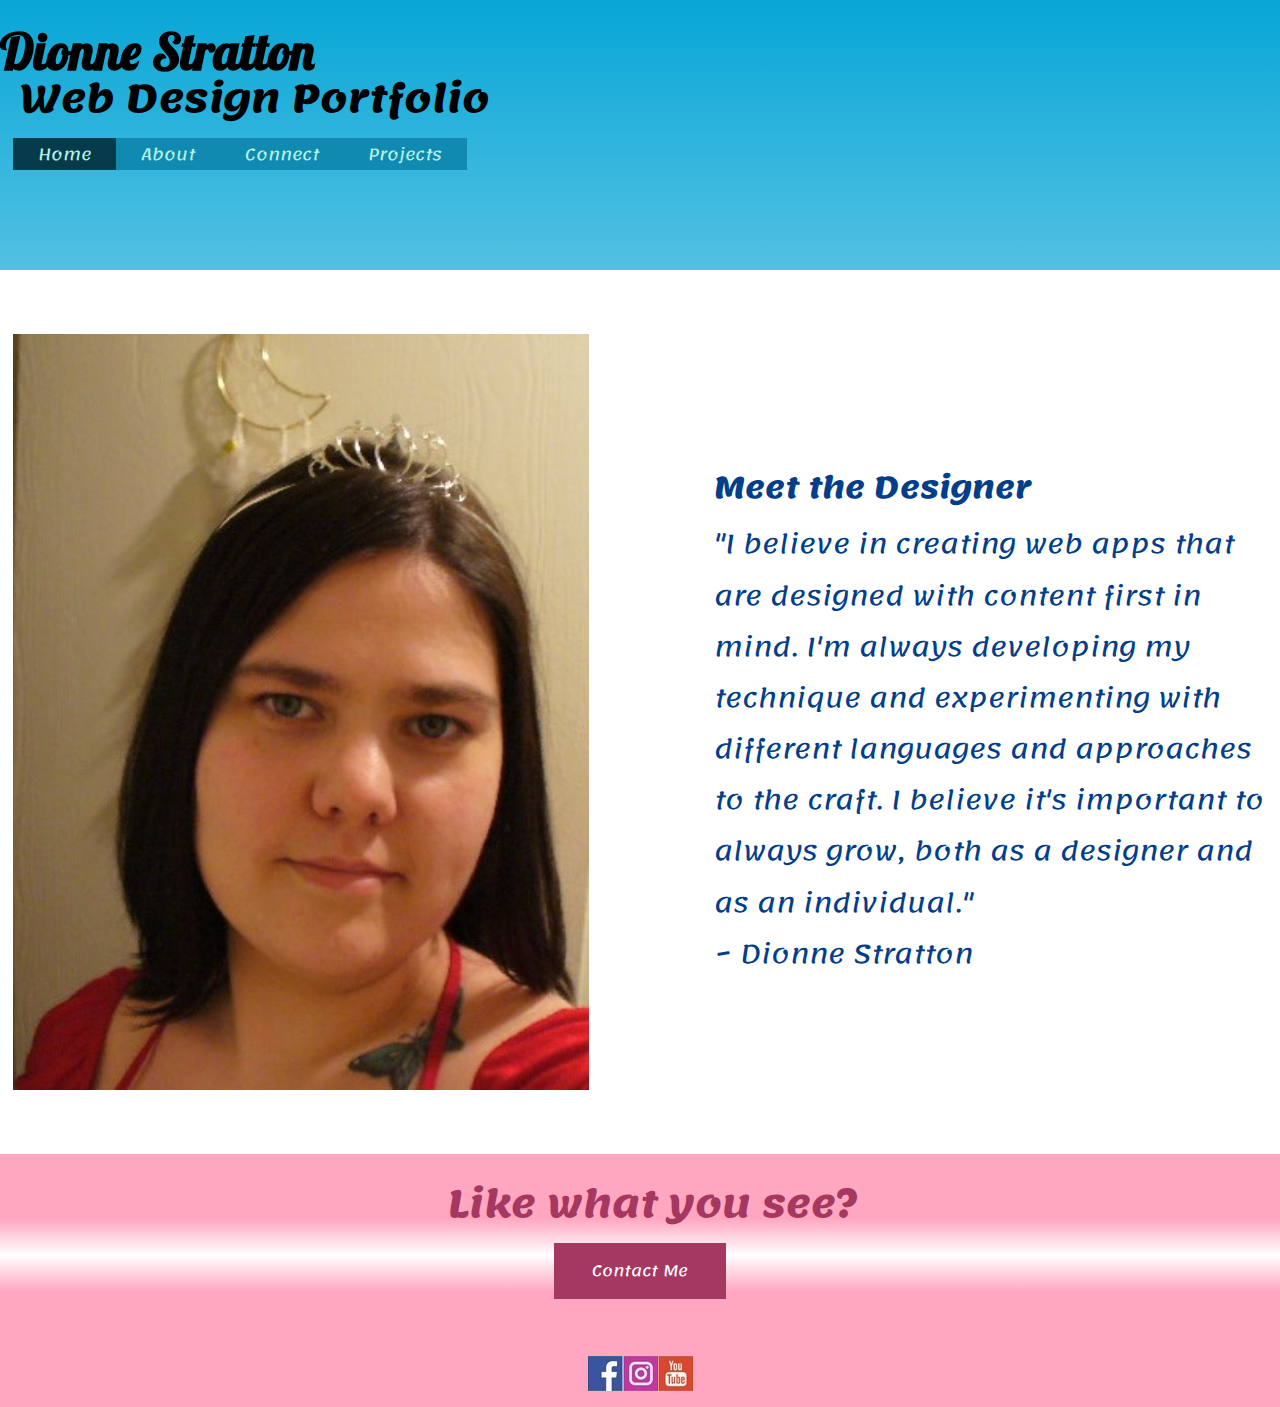
==== about.html @ 129c9dab "m" ====
<!DOCTYPE html>
<html lang="en">

<head>
  <meta charset="UTF-8">
  <meta name="viewport" content="width=device-width, initial-scale=1.0">
  <title>Dionne Stratton Web Design</title>
  <link href="https://fonts.googleapis.com/css2?family=Lemonada&family=Lobster&display=swap" rel="stylesheet">
  <link href="https://fonts.googleapis.com/css2?family=Lobster+Two&display=swap" rel="stylesheet">
  <link href="https://fonts.googleapis.com/css2?family=Satisfy&display=swap" rel="stylesheet">
  <link rel="stylesheet" href="./style/index.css">
</head>

<body>
  <header>
    <div class="container">
      <!-- <img class="logo" src="./images/butterfly tqz.png" alt="logo"> -->
      <div class="text-box">
        <h1>Dionne Stratton</h1>
        <h2>Web Design Portfolio</h2>
      </div>
    </div>
    <nav id="hnavbuttons">
      <a class="button1" href="index.html">Home</a>
      <a class="button2" href="about.html">About</a>
      <a class="button3" href="contact.html">Connect</a>
      <a class="button4" href="projects.html">Projects</a>
    </nav>
    </div>
  </header>
  <div class="mainbody">
    <section class="section1">
      <img src="./images/profileimage2.jpg" alt="me">
      <div class="aboutbox">
        <div class="textbox">
          <h3>Meet the Designer</h3>
        <p>
          "I believe in creating web apps that are designed with content first in mind. 
          I'm always developing my technique and experimenting with different languages and
          approaches to the craft. I believe it's important to always grow,
          both as a designer and as an individual." <br>~ Dionne Stratton
        </p>
        </div>
      </div>
    </section>
  </div>
  <footer>
    <div class="ender">
      <h2>Like what you see?</h2>
      <a class="contactbutton" href="contact.html">Contact Me</a>
    </div>
    <div class=icons>
      <a href="https://www.facebook.com/dionne.stratton">
        <img src="./images/facebook icon.jpg" alt="facebook"></a>
      <a href="https://www.instagram.com/living_word_designs_art_studio/">
        <img src="./images/insta icon.jpg" alt="instagram"></a>
      <a href="https://www.youtube.com/channel/UCOkeCTEFbJ7zRyGgF_eZd5Q?view_as=subscriber">
        <img src="./images/youtube icon.jpg" alt="youtube"></a>
    </div>
  </footer>
</body>

</html>
---- style/index.css ----
* {
  padding: 0;
  margin: 0;
  box-sizing: border-box;
}

html {
  font-size: 62.5%;
}

body {
  line-height: 2;
  font-size: 2.5rem;
  font-family: "Lemonada", cursive;
}

.visually-hidden {
  clip: rect(0 0 0 0);
  clip-path: inset(50%);
  height: 1px;
  overflow: hidden;
  position: absolute;
  white-space: nowrap;
  width: 1px;
}

header {
  height: 30vh;
  background-image: linear-gradient(#08a6d6, white);
  background-repeat: no-repeat;
  background-size: cover;
  background-position: center top;
  background-attachment: fixed;
  margin-bottom: 5%;
}

.container {
  display: flex;
}

.logo {
  width: 120px;
  height: 110px;
}

h1 {
  font-family: "Lobster", cursive;
}

h2 {
  /* font-family: "Satisfy", cursive; */
  margin-top: -4%;
  margin-left: 2%;
}

.text-box {
  width: 80%;
  font-size: 2vw;
}

nav {
  display: flex;
  margin-left: 1%;
  margin-right: 60%;
}

.button1 {
  color: #b8f2e6;
  text-decoration: none;
  background-color: #073b4c;
  padding: 0 5%;
  font-size: 1.6rem;
  height: 2%;
}

nav a {
  color: #b8f2e6;
  text-decoration: none;
  background-color: #118ab2;
  padding: 0 5%;
  font-size: 1.6rem;
  height: 2%;
}

nav a:hover {
  background-color: #b8f2e6;
  color: #ffcd69;
  animation-name: navhover;
  animation-duration: 6s;
  animation-iteration-count: 10;
}

@keyframes navhover {
  0% {
    background-color: #b8f2e6;
  }
  25% {
    background-color: #b8f2e6;
  }
  50% {
    background-color: #06d6a0;
  }
  75% {
    background-color: #b8f2e6;
  }
  100% {
    background-color: white;
  }
}

.section1 {
  display: flex;
  flex-shrink: 3;
  margin: 1%;
  justify-content: center;
}

.section1 img {
  width: 49%;
  object-fit: contain;
}

.aboutbox {
  width: 52%;
  display: inline-block;
  margin-top: 10%;
  margin-left: 5%;
  margin-bottom: 5%;
  padding-left: 5%;
  color: #023e8a;
  font-size: 2vw;
}

.projectsbutton {
  background-image: linear-gradient(to bottom right, #023e8a, #b8f2e6, #023e8a);
  color: #023e8a;
  padding: 1% 3%;
  margin: 3% auto;
  font-size: 1.6rem;
  text-decoration: none;
}

.projectsbutton:hover {
  background-image: linear-gradient(to bottom right, #023e8a, #b8f2e6, #023e8a);
  color: white;
}

.gallery {
  display: flex;
  flex-wrap: wrap;
  justify-content: center;
  justify-content: space-evenly;
  align-content: center;
  align-content: space-around;
  align-content: space-between;
}

#pic {
  margin-top: 5%;
  border-radius: 30%;
}

.pic {
  display: flex;
  flex-direction: column;
  text-align: center;
  font-size: 1.4rem;
  margin: 1% 0;
}

.pic img {
  height: 20vw;
}

footer {
  background-color: #ffa6c1;
  padding-top: 5%;
  margin-top: 5%;
}

.ender {
  background-image: linear-gradient(#ffa6c1, white, #ffa6c1);
  display: inline-block;
  width: 100%;
  margin-bottom: 5%;
  text-align: center;
  color: #a53860;
}

.contactbutton {
  background-color: #a53860;
  color: white;
  padding: 1% 3%;
  height: 2%;
  font-size: 1.5rem;
  text-decoration: none;
}

.contactbutton:hover {
  background-color: white;
  color: #fca311;
  animation-name: navhover;
  animation-duration: 6s;
  animation-iteration-count: 10;
}

.icons {
  display: flex;
  justify-content: center;
}

@media (max-width: 800px) {
  .logo {
    width: 20vw;
  }
  .text-box {
    width: 80%;
    font-size: 3vw;
  }
  .pic img {
    width: 30vw;
    height: 30vw;
  }

  .aboutbox {
    font-size: 2vw;
  }

  .artist {
    font-size: 3vw;
    padding: 5%;
  }
}

@media (max-width: 500px) {
  .logo {
    width: 30vw;
  }
  .text-box {
    width: 80%;
    font-size: 3.5vw;
  }
  header {
    height: 45vh;
  }
  nav {
    display: flex;
    flex-direction: column;
    align-items: center;
    margin: 0;
  }

  nav a {
    width: 30%;
    text-align: center;
  }
  .pic img {
    width: 40vw;
    height: 40vw;
  }
  .section1 {
    display: flex;
    flex-wrap: wrap;
    justify-content: center;
    width: 100vw;
  }
  .section1 img {
    width: 80%;
  }
  .aboutbox {
    width: 80%;
    font-size: 4vw;
    text-align: center;
  }

  .artist {
    width: 80%;
    font-size: 4vw;
    text-align: center;
    margin-left: 5%;
  }
}
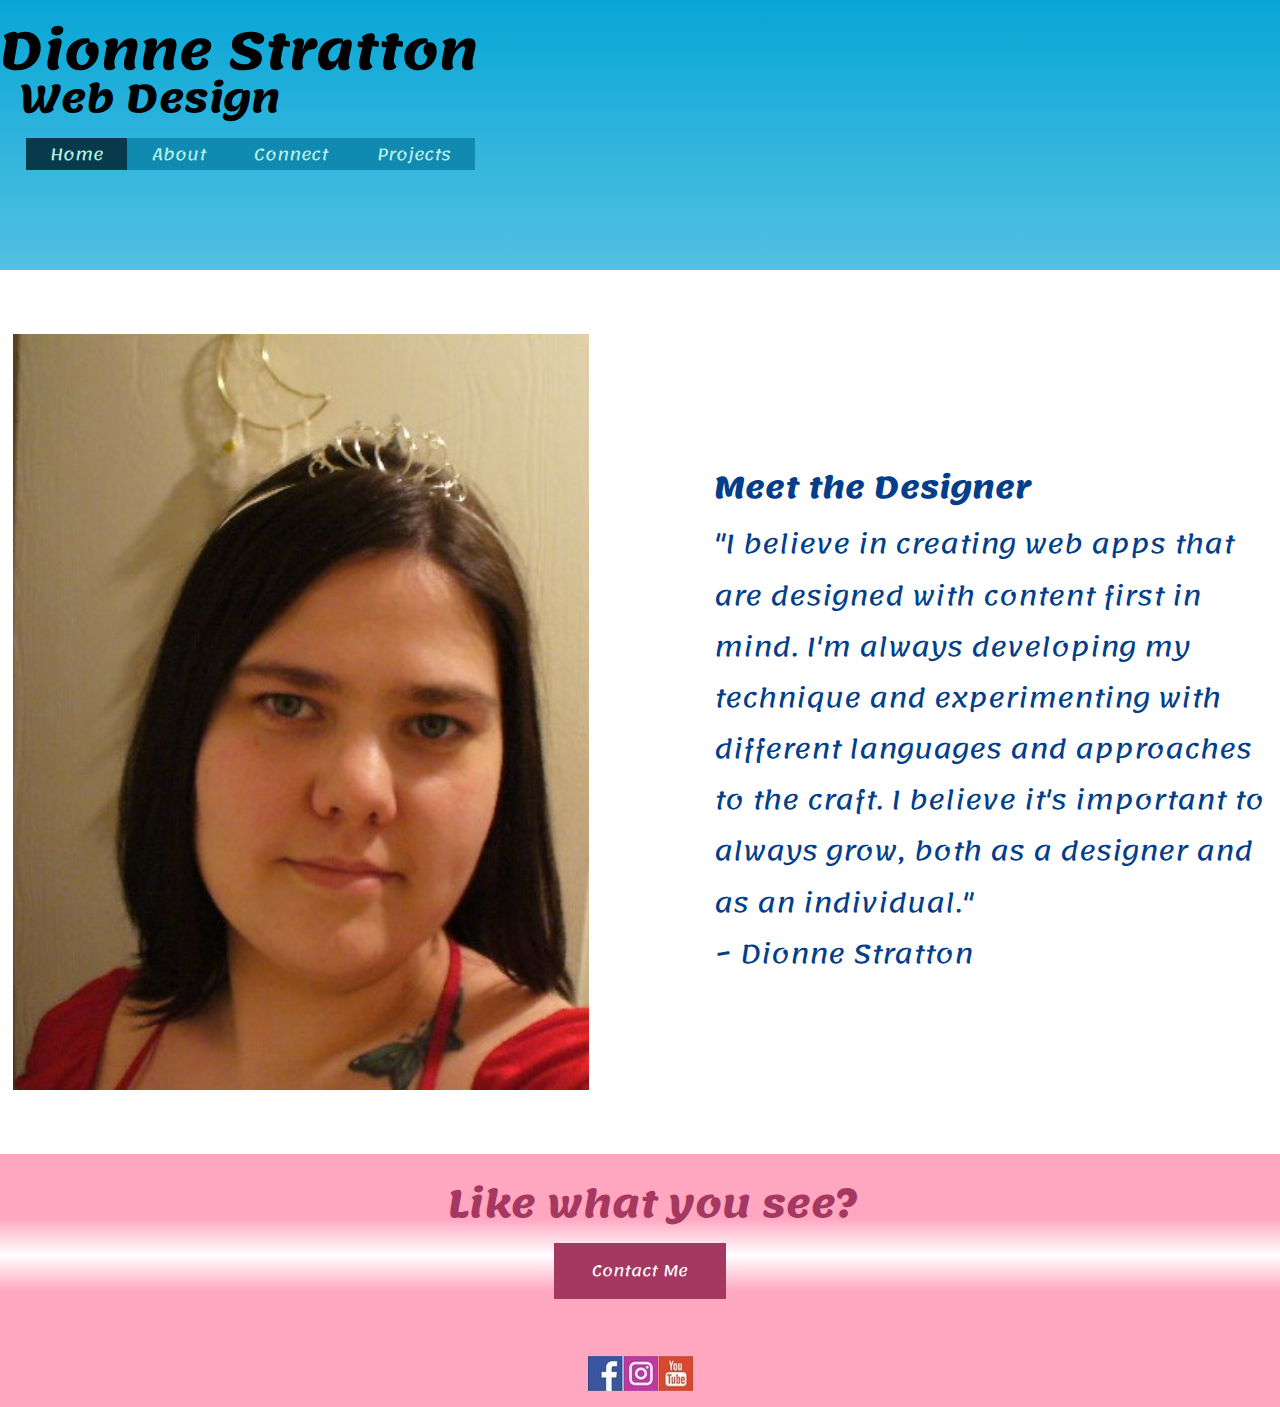
==== commit 04e602c8: "m" ====
--- a/about.html
+++ b/about.html
@@ -17,7 +17,7 @@
       <!-- <img class="logo" src="./images/butterfly tqz.png" alt="logo"> -->
       <div class="text-box">
         <h1>Dionne Stratton</h1>
-        <h2>Web Design Portfolio</h2>
+        <h2>Web Design</h2>
       </div>
     </div>
     <nav id="hnavbuttons">
--- a/style/index.css
+++ b/style/index.css
@@ -43,9 +43,9 @@
   height: 110px;
 }
 
-h1 {
+/* h1 {
   font-family: "Lobster", cursive;
-}
+} */
 
 h2 {
   /* font-family: "Satisfy", cursive; */
@@ -60,7 +60,7 @@
 
 nav {
   display: flex;
-  margin-left: 1%;
+  margin-left: 2%;
   margin-right: 60%;
 }
 
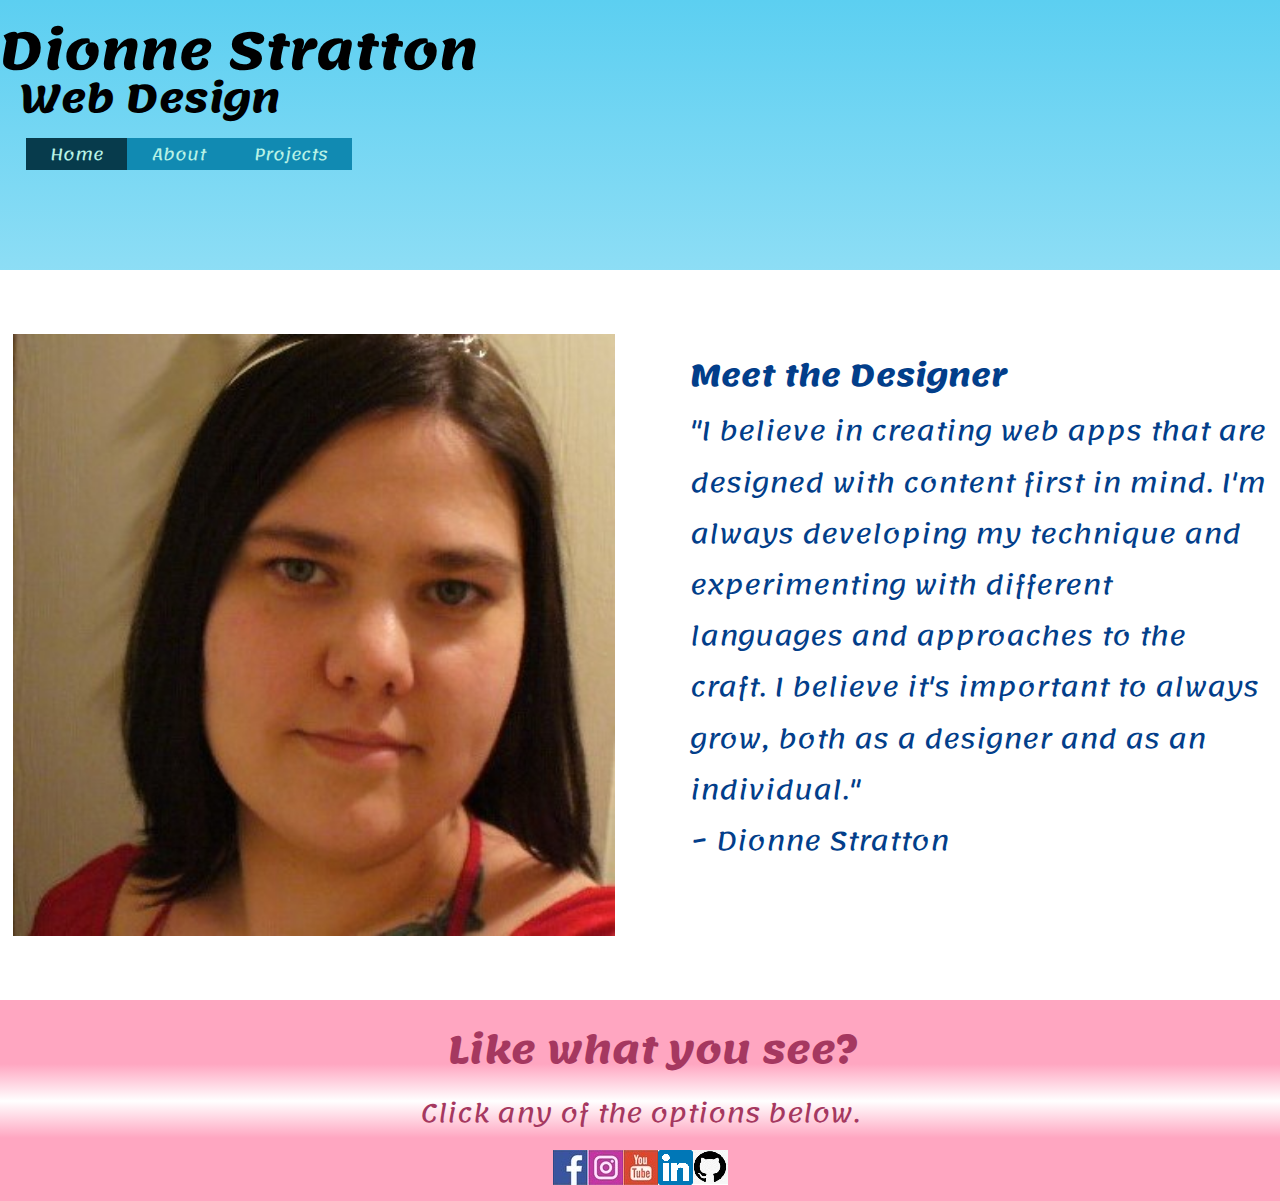
==== commit 3e07f863: "major overhaul" ====
--- a/about.html
+++ b/about.html
@@ -23,7 +23,7 @@
     <nav id="hnavbuttons">
       <a class="button1" href="index.html">Home</a>
       <a class="button2" href="about.html">About</a>
-      <a class="button3" href="contact.html">Connect</a>
+      <!-- <a class="button3" href="contact.html">Connect</a> -->
       <a class="button4" href="projects.html">Projects</a>
     </nav>
     </div>
@@ -47,15 +47,19 @@
   <footer>
     <div class="ender">
       <h2>Like what you see?</h2>
-      <a class="contactbutton" href="contact.html">Contact Me</a>
+      <p>Click any of the options below.</p>
     </div>
     <div class=icons>
-      <a href="https://www.facebook.com/dionne.stratton">
-        <img src="./images/facebook icon.jpg" alt="facebook"></a>
-      <a href="https://www.instagram.com/living_word_designs_art_studio/">
-        <img src="./images/insta icon.jpg" alt="instagram"></a>
-      <a href="https://www.youtube.com/channel/UCOkeCTEFbJ7zRyGgF_eZd5Q?view_as=subscriber">
-        <img src="./images/youtube icon.jpg" alt="youtube"></a>
+      <a target="_blank" href="https://www.facebook.com/dionne.stratton">
+        <img src="./images/facebook icon.jpg" alt="facebook logo"></a>
+      <a target="_blank" href="https://www.instagram.com/living_word_designs_art_studio/">
+        <img src="./images/insta icon.jpg" alt="instagram logo"></a>
+      <a target="_blank" href="https://www.youtube.com/channel/UCOkeCTEFbJ7zRyGgF_eZd5Q?view_as=subscriber">
+        <img src="./images/youtube icon.jpg" alt="youtube logo"></a>
+      <a target="_blank" href="https://www.linkedin.com/in/dionne-stratton/">
+        <img src="./images/linkedin icon.png" alt="facebook logo"></a>
+      <a target="_blank" href="https://github.com/Dionne-Stratton">
+        <img src="./images/github-icon.jpg" alt="github logo"></a>
     </div>
   </footer>
 </body>
--- a/style/index.css
+++ b/style/index.css
@@ -26,7 +26,7 @@
 
 header {
   height: 30vh;
-  background-image: linear-gradient(#08a6d6, white);
+  background-image: linear-gradient(#5ccff1, white);
   background-repeat: no-repeat;
   background-size: cover;
   background-position: center top;
@@ -43,9 +43,6 @@
   height: 110px;
 }
 
-/* h1 {
-  font-family: "Lobster", cursive;
-} */
 
 h2 {
   /* font-family: "Satisfy", cursive; */
@@ -123,10 +120,21 @@
 .aboutbox {
   width: 52%;
   display: inline-block;
-  margin-top: 10%;
-  margin-left: 5%;
+  margin-top: 1%;
+  margin-left: 1%;
   margin-bottom: 5%;
   padding-left: 5%;
+  color: #023e8a;
+  font-size: 2vw;
+}
+
+.otherbox {
+  /* width: 52%; */
+  display: inline-block;
+  /* margin-top: 1%;
+  margin-left: 1%;
+  margin-bottom: 5%; */
+  padding-left: 3%;
   color: #023e8a;
   font-size: 2vw;
 }
@@ -182,7 +190,7 @@
   background-image: linear-gradient(#ffa6c1, white, #ffa6c1);
   display: inline-block;
   width: 100%;
-  margin-bottom: 5%;
+  margin-bottom: 1%;
   text-align: center;
   color: #a53860;
 }
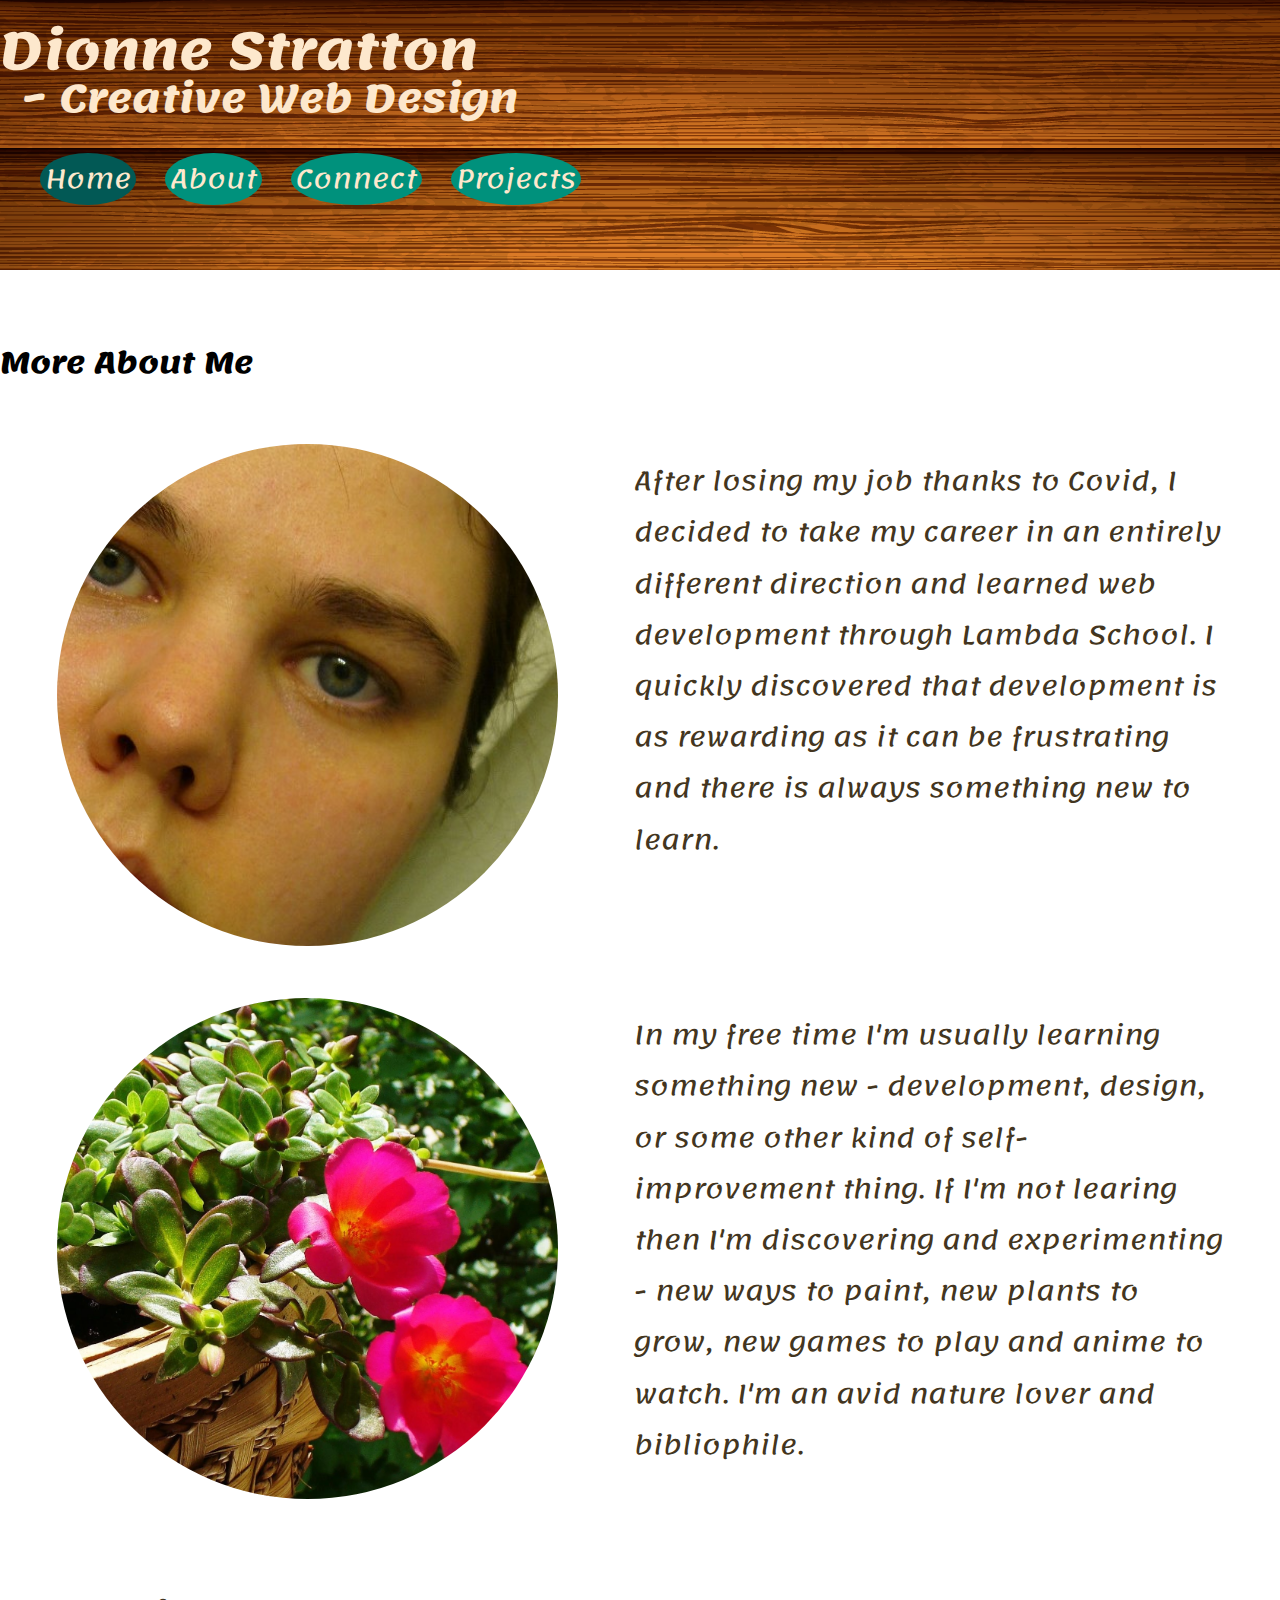
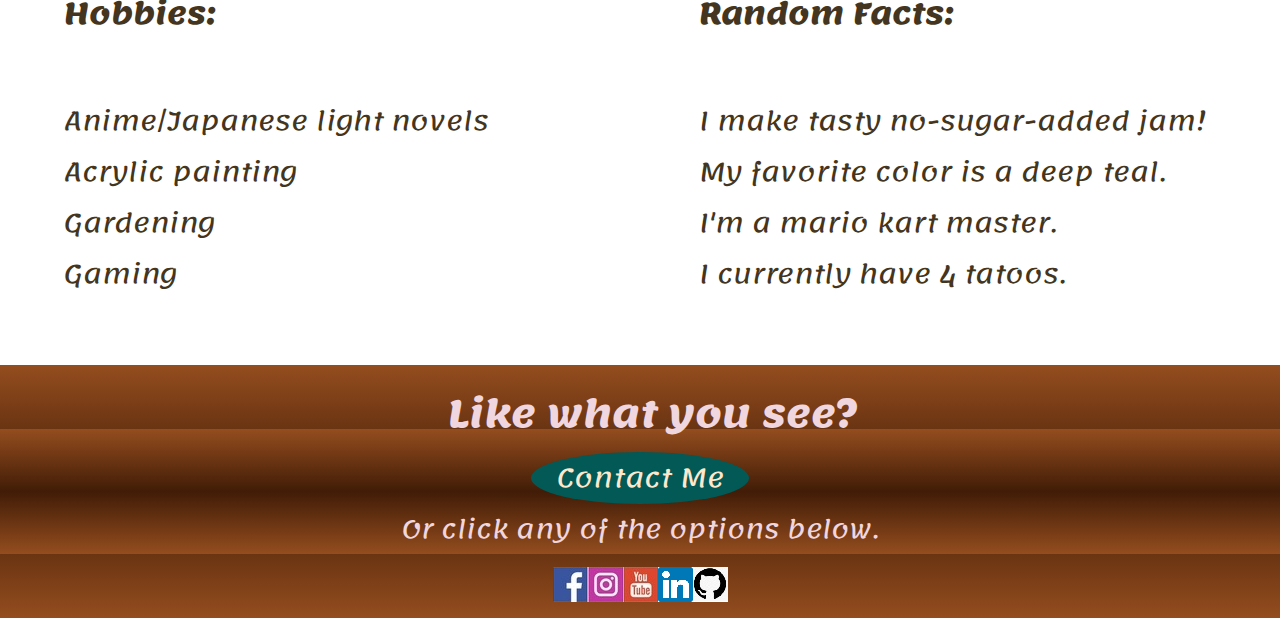
==== commit 6e0b913f: "major overhaul" ====
--- a/about.html
+++ b/about.html
@@ -17,37 +17,76 @@
       <!-- <img class="logo" src="./images/butterfly tqz.png" alt="logo"> -->
       <div class="text-box">
         <h1>Dionne Stratton</h1>
-        <h2>Web Design</h2>
+        <h2>~ Creative Web Design</h2>
       </div>
     </div>
     <nav id="hnavbuttons">
       <a class="button1" href="index.html">Home</a>
-      <a class="button2" href="about.html">About</a>
-      <!-- <a class="button3" href="contact.html">Connect</a> -->
-      <a class="button4" href="projects.html">Projects</a>
+      <a href="about.html">About</a>
+      <a href="contact.html">Connect</a>
+      <a href="projects.html">Projects</a>
     </nav>
     </div>
   </header>
-  <div class="mainbody">
+   <span id="main-content"></span>
+   <div class="mainbody">
+     <h3>More About Me</h3>
     <section class="section1">
-      <img src="./images/profileimage2.jpg" alt="me">
+      <img src="./images/tilt2.jpg" alt="me">
       <div class="aboutbox">
         <div class="textbox">
-          <h3>Meet the Designer</h3>
+          
         <p>
-          "I believe in creating web apps that are designed with content first in mind. 
-          I'm always developing my technique and experimenting with different languages and
-          approaches to the craft. I believe it's important to always grow,
-          both as a designer and as an individual." <br>~ Dionne Stratton
+          After losing my job thanks to Covid, I decided to take my career in an entirely different direction and learned web development through Lambda School. I quickly discovered that development is as rewarding as it can be frustrating and there is always something new to learn.
         </p>
         </div>
       </div>
     </section>
+        <section class="section1">
+      <img src="./images/garden.jpg" alt="me">
+      <div class="aboutbox">
+        <div class="textbox">
+          
+        <p>
+        In my free time I'm usually learning something new - development, design, or some other kind of self-improvement thing. If I'm not learing then I'm discovering and experimenting - new ways to paint, new plants to grow, new games to play and anime to watch. I'm an avid nature lover and bibliophile.  
+        </p>
+        </div>
+      </div>
+    </section>
+  
+  </div>
+  <div class="mainbody">
+    <section class="otherbox">
+        <div>
+          <h3>Hobbies:</h3> <br>
+          <p>Anime/Japanese light novels</p>
+          <p>
+            Acrylic painting <br>
+            Gardening <br>
+            Gaming
+          </p>
+        </div>
+    </section>
+    <section class="otherbox">
+        <div>
+          <h3>Random Facts:</h3> <br>
+          <p>I make tasty no-sugar-added jam!</p>
+          <p>
+            My favorite color is a deep teal.  <br>
+            I'm a mario kart master. <br>
+            I currently have 4 tatoos.
+          </p>
+        </div>
+    </section>
+
   </div>
   <footer>
     <div class="ender">
       <h2>Like what you see?</h2>
-      <p>Click any of the options below.</p>
+      <a class="projectsbutton" href="contact.html">Contact Me</a>
+      <p>Or click any of the options below.</p>
+    </div>
+      
     </div>
     <div class=icons>
       <a target="_blank" href="https://www.facebook.com/dionne.stratton">
--- a/style/index.css
+++ b/style/index.css
@@ -26,12 +26,14 @@
 
 header {
   height: 30vh;
-  background-image: linear-gradient(#5ccff1, white);
+  /* background-image: linear-gradient(to bottom right, #332716, #0d3634); */
+  background-image: url("../images/wood.png");
   background-repeat: no-repeat;
   background-size: cover;
   background-position: center top;
   background-attachment: fixed;
   margin-bottom: 5%;
+  color: #fde8cd;
 }
 
 .container {
@@ -62,32 +64,36 @@
 }
 
 .button1 {
-  color: #b8f2e6;
-  text-decoration: none;
-  background-color: #073b4c;
-  padding: 0 5%;
-  font-size: 1.6rem;
-  height: 2%;
+  color: #fde8cd;
+  text-decoration: none;
+  background-color: #025955;
+  /* padding: 0 5%; */
+  font-size: 2.6rem;
+  height: 2%;
+  margin: 3%;
+  border-radius: 50%;
 }
 
 nav a {
-  color: #b8f2e6;
-  text-decoration: none;
-  background-color: #118ab2;
-  padding: 0 5%;
-  font-size: 1.6rem;
-  height: 2%;
+  color: #fde8cd;
+  text-decoration: none;
+  background-color: #00917c;
+  padding: 0 1%;
+  font-size: 2.6rem;
+  height: 2%;
+  margin: 3%;
+  border-radius: 50%;
 }
 
 nav a:hover {
   background-color: #b8f2e6;
-  color: #ffcd69;
+  color: #433520;
   animation-name: navhover;
   animation-duration: 6s;
   animation-iteration-count: 10;
 }
 
-@keyframes navhover {
+/* @keyframes navhover {
   0% {
     background-color: #b8f2e6;
   }
@@ -103,18 +109,21 @@
   100% {
     background-color: white;
   }
-}
+} */
 
 .section1 {
   display: flex;
   flex-shrink: 3;
+  padding-top: 3%;
   margin: 1%;
   justify-content: center;
 }
 
 .section1 img {
-  width: 49%;
+  width: 40%;
+  height: 40%;
   object-fit: contain;
+  border-radius: 50%;
 }
 
 .aboutbox {
@@ -124,33 +133,56 @@
   margin-left: 1%;
   margin-bottom: 5%;
   padding-left: 5%;
-  color: #023e8a;
+  color: #433520;
   font-size: 2vw;
 }
 
 .otherbox {
-  /* width: 52%; */
+  width: 49%;
   display: inline-block;
   /* margin-top: 1%;
   margin-left: 1%;
   margin-bottom: 5%; */
-  padding-left: 3%;
-  color: #023e8a;
+  padding-left: 5%;
+  padding-top: 3%;
+  color: #433520;
   font-size: 2vw;
 }
 
+.butterfly {
+  width: 10%;
+  height: 10%;
+  object-fit: contain;
+}
+
 .projectsbutton {
-  background-image: linear-gradient(to bottom right, #023e8a, #b8f2e6, #023e8a);
+  color: #fde8cd;
+  text-decoration: none;
+  background-color: #025955;
+  padding: 0 2%;
+  font-size: 2.6rem;
+  height: 2%;
+  /* margin: 3%; */
+  border-radius: 50%;
+  /* background-image: linear-gradient(to bottom right, #023e8a, #b8f2e6, #023e8a);
   color: #023e8a;
   padding: 1% 3%;
   margin: 3% auto;
   font-size: 1.6rem;
-  text-decoration: none;
+  text-decoration: none; */
 }
 
 .projectsbutton:hover {
-  background-image: linear-gradient(to bottom right, #023e8a, #b8f2e6, #023e8a);
-  color: white;
+  color: #fde8cd;
+  text-decoration: none;
+  background-color: #00917c;
+  padding: 0 1%;
+  font-size: 2.6rem;
+  height: 2%;
+  margin: 3%;
+  border-radius: 50%;
+  /* background-image: linear-gradient(to bottom right, #023e8a, #b8f2e6, #023e8a);
+  color: white; */
 }
 
 .gallery {
@@ -181,27 +213,29 @@
 }
 
 footer {
-  background-color: #ffa6c1;
+  background-image: linear-gradient(#944d1e, rgb(65, 28, 7), #944d1e);
   padding-top: 5%;
   margin-top: 5%;
 }
 
 .ender {
-  background-image: linear-gradient(#ffa6c1, white, #ffa6c1);
+  background-image: linear-gradient(#944d1e, rgb(65, 28, 7), #944d1e);
   display: inline-block;
   width: 100%;
   margin-bottom: 1%;
   text-align: center;
-  color: #a53860;
+  color: #f0d6df;
 }
 
 .contactbutton {
   background-color: #a53860;
   color: white;
   padding: 1% 3%;
-  height: 2%;
-  font-size: 1.5rem;
-  text-decoration: none;
+  text-decoration: none;
+  font-size: 2.6rem;
+  height: 2%;
+  margin: 3%;
+  border-radius: 50%;
 }
 
 .contactbutton:hover {
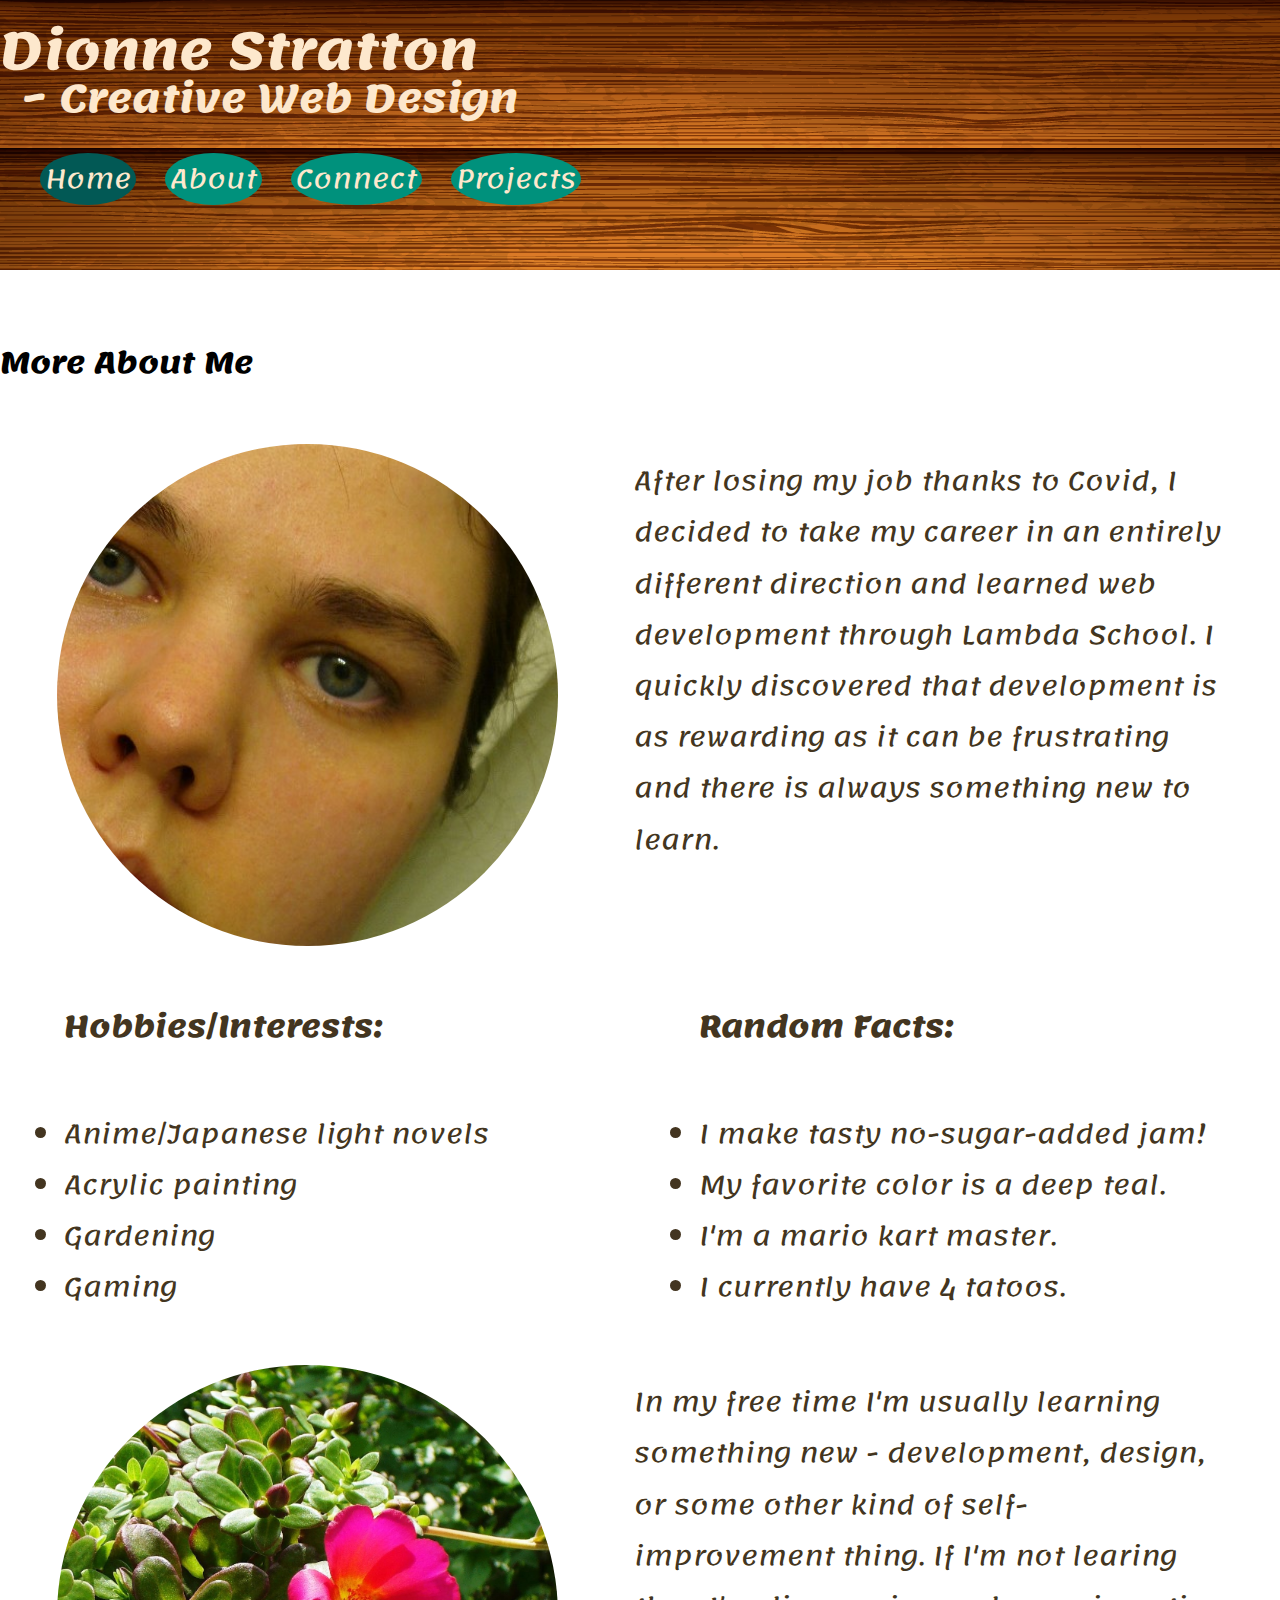
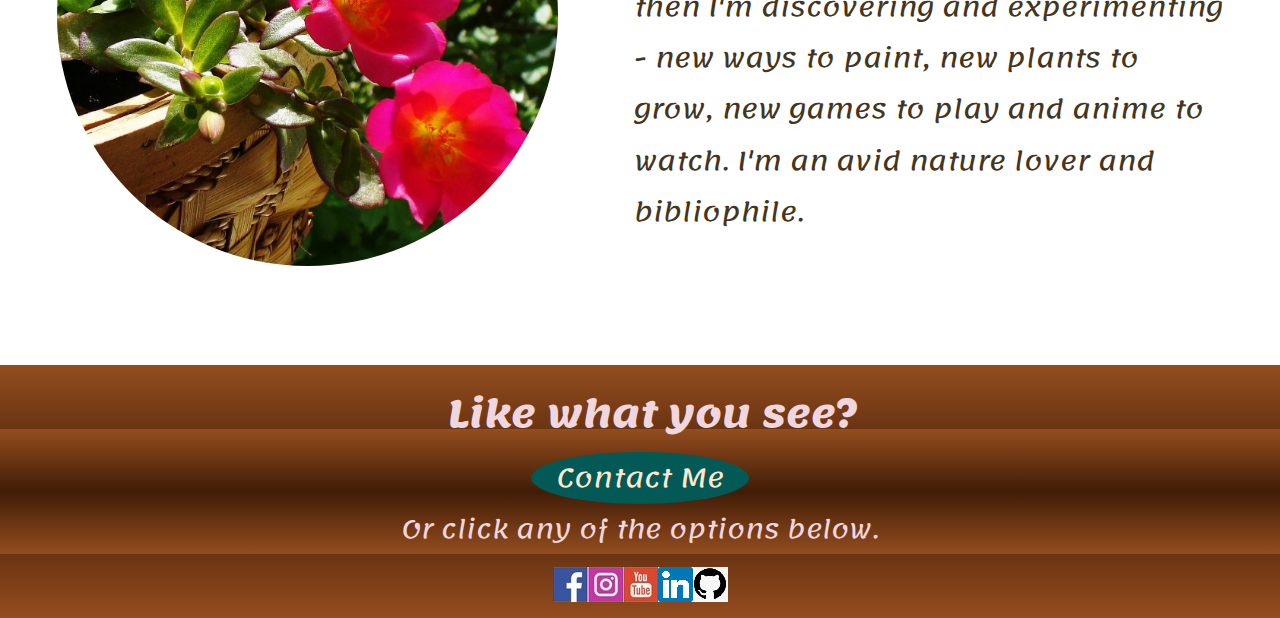
==== commit 590624e9: "more changes" ====
--- a/about.html
+++ b/about.html
@@ -42,41 +42,40 @@
         </div>
       </div>
     </section>
-        <section class="section1">
+  
+  </div>
+  <div class="mainbody">
+    <section class="otherbox">
+        <div>
+          <h3>Hobbies/Interests:</h3> <br>
+          <ul>
+               <li>Anime/Japanese light novels</li>
+               <li>Acrylic painting</li>
+               <li>Gardening</li>
+               <li>Gaming</li>
+          </ul> 
+        </div>
+    </section>
+    <section class="otherbox">
+        <div>
+          <h3>Random Facts:</h3> <br>
+           <ul>
+               <li>I make tasty no-sugar-added jam!</li>
+               <li>My favorite color is a deep teal.</li>
+               <li>I'm a mario kart master.</li>
+               <li>I currently have 4 tatoos.</li>
+          </ul> 
+        </div>
+    </section>
+            <section class="section1">
       <img src="./images/garden.jpg" alt="me">
       <div class="aboutbox">
         <div class="textbox">
-          
         <p>
         In my free time I'm usually learning something new - development, design, or some other kind of self-improvement thing. If I'm not learing then I'm discovering and experimenting - new ways to paint, new plants to grow, new games to play and anime to watch. I'm an avid nature lover and bibliophile.  
         </p>
         </div>
       </div>
-    </section>
-  
-  </div>
-  <div class="mainbody">
-    <section class="otherbox">
-        <div>
-          <h3>Hobbies:</h3> <br>
-          <p>Anime/Japanese light novels</p>
-          <p>
-            Acrylic painting <br>
-            Gardening <br>
-            Gaming
-          </p>
-        </div>
-    </section>
-    <section class="otherbox">
-        <div>
-          <h3>Random Facts:</h3> <br>
-          <p>I make tasty no-sugar-added jam!</p>
-          <p>
-            My favorite color is a deep teal.  <br>
-            I'm a mario kart master. <br>
-            I currently have 4 tatoos.
-          </p>
-        </div>
     </section>
 
   </div>
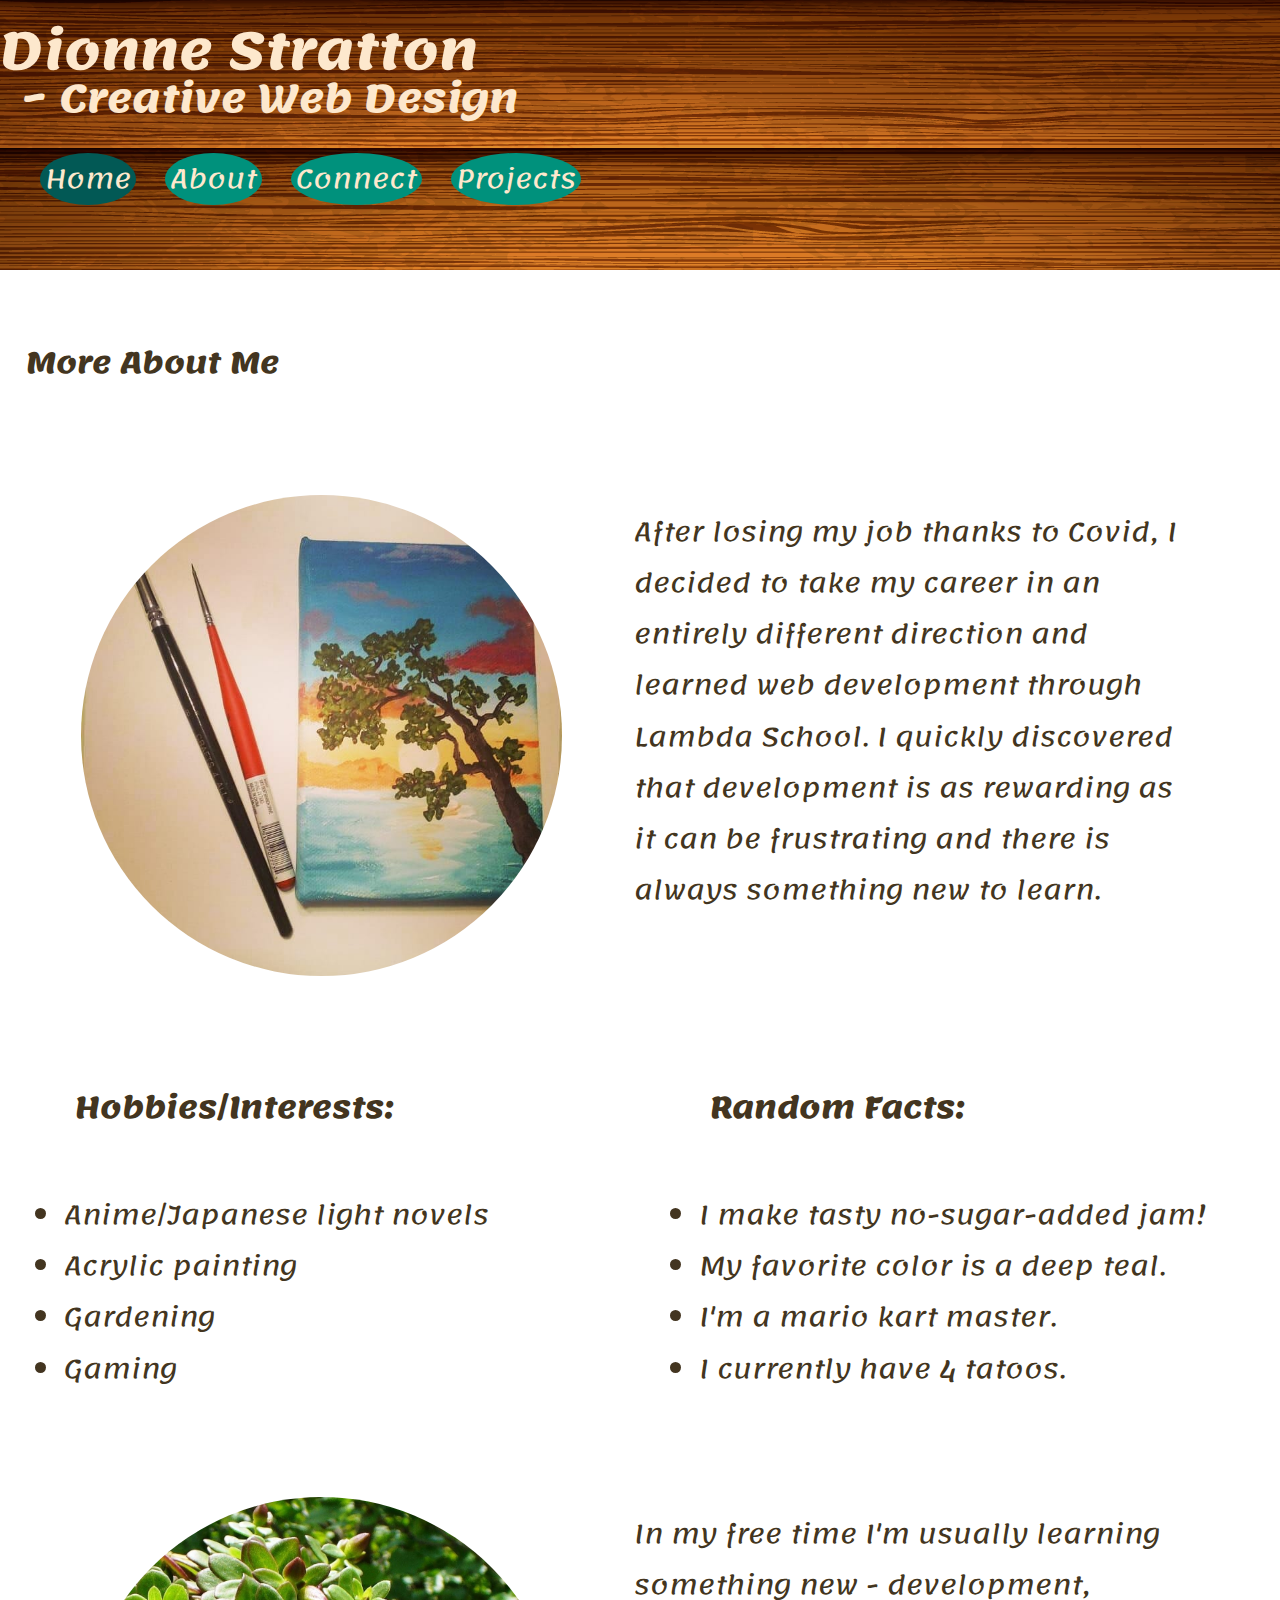
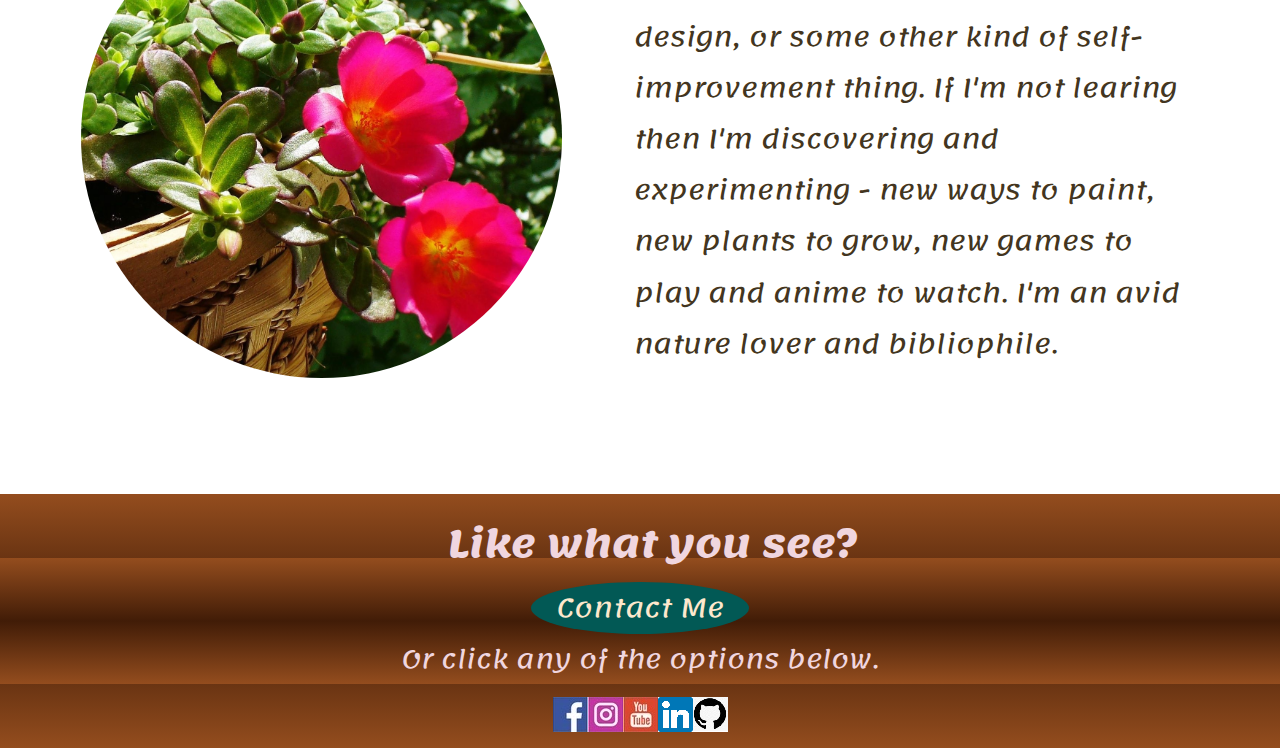
==== commit 7d602935: "favicon" ====
--- a/about.html
+++ b/about.html
@@ -9,6 +9,7 @@
   <link href="https://fonts.googleapis.com/css2?family=Lobster+Two&display=swap" rel="stylesheet">
   <link href="https://fonts.googleapis.com/css2?family=Satisfy&display=swap" rel="stylesheet">
   <link rel="stylesheet" href="./style/index.css">
+  <link rel="icon" href="./images/favicon2.ico">
 </head>
 
 <body>
--- a/style/index.css
+++ b/style/index.css
@@ -45,6 +45,11 @@
   height: 110px;
 }
 
+h3 {
+  margin-left: 2%;
+  color:#433520;
+
+}
 
 h2 {
   /* font-family: "Satisfy", cursive; */
@@ -114,8 +119,8 @@
 .section1 {
   display: flex;
   flex-shrink: 3;
-  padding-top: 3%;
-  margin: 1%;
+  padding-top: 5%;
+  margin: 3%;
   justify-content: center;
 }
 
@@ -140,6 +145,7 @@
 .otherbox {
   width: 49%;
   display: inline-block;
+  margin-top: 2%;
   /* margin-top: 1%;
   margin-left: 1%;
   margin-bottom: 5%; */
@@ -162,7 +168,7 @@
   padding: 0 2%;
   font-size: 2.6rem;
   height: 2%;
-  /* margin: 3%; */
+  margin: 3% 3%;
   border-radius: 50%;
   /* background-image: linear-gradient(to bottom right, #023e8a, #b8f2e6, #023e8a);
   color: #023e8a;
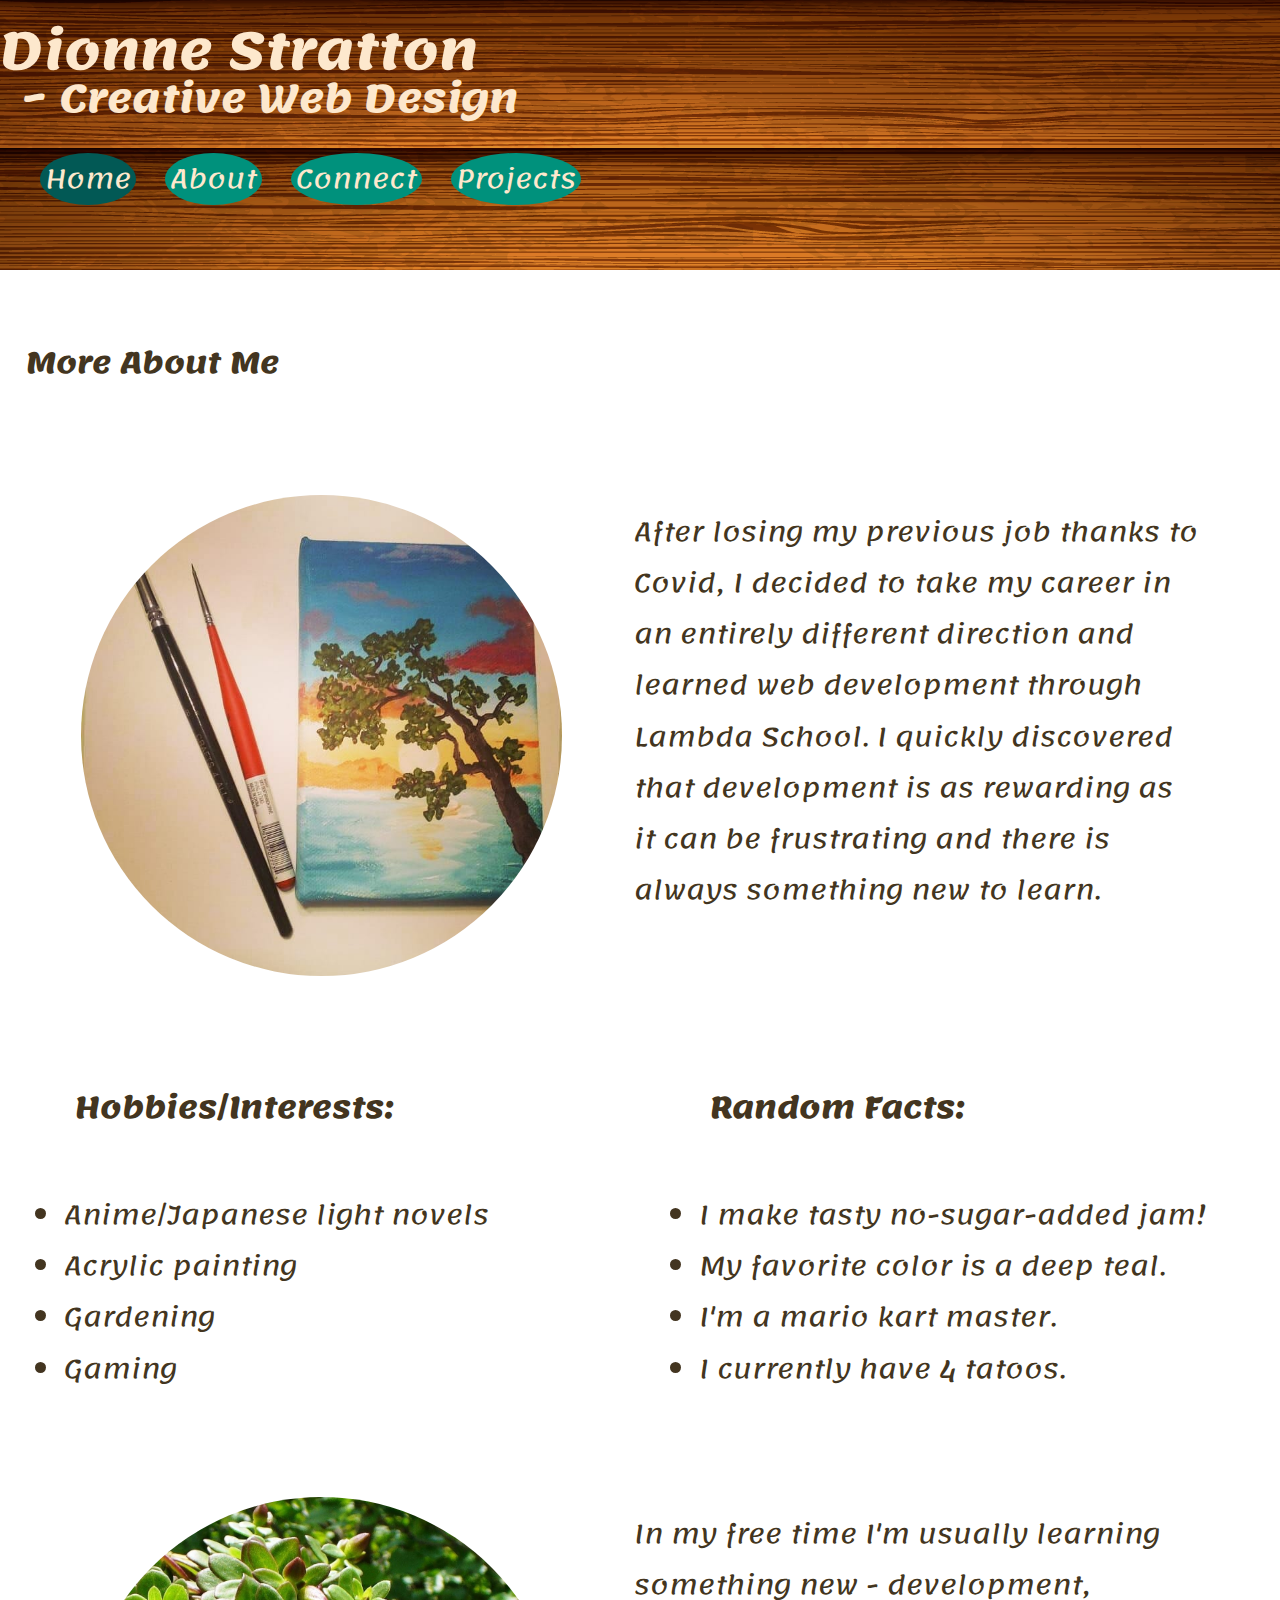
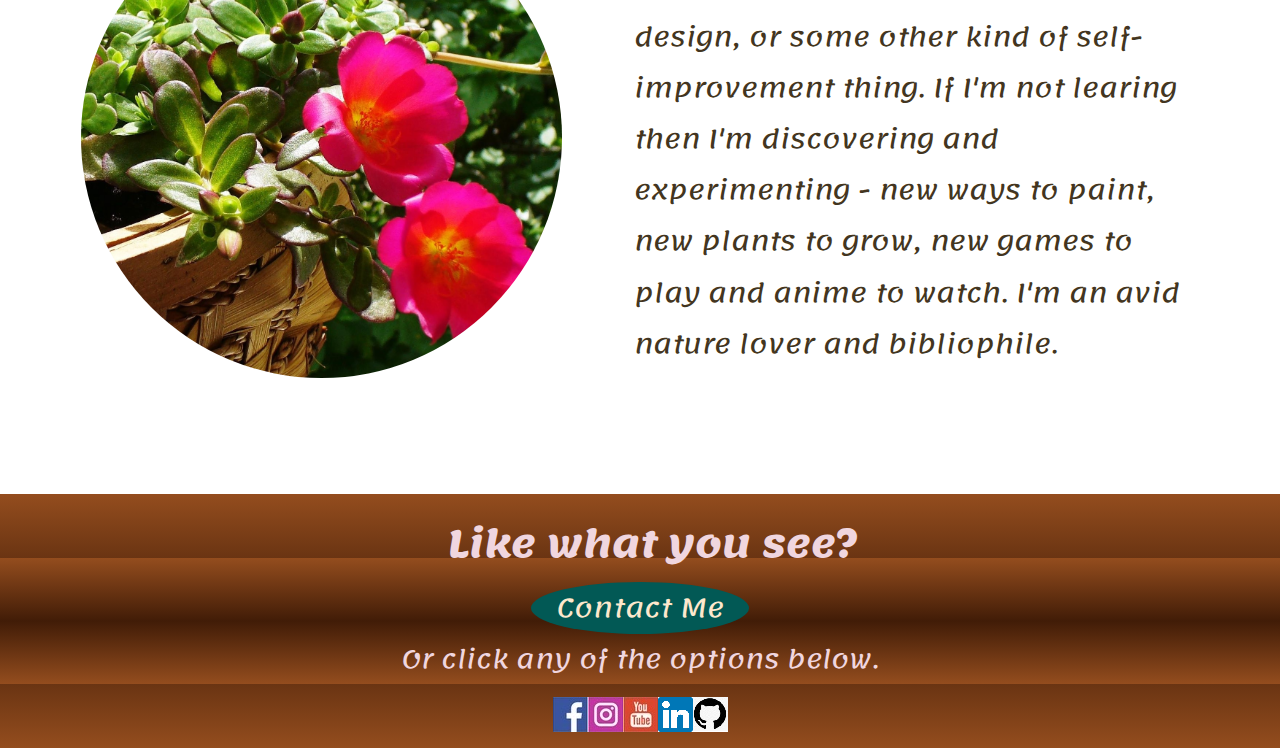
==== commit 3cfe2f5a: "update" ====
--- a/about.html
+++ b/about.html
@@ -38,7 +38,7 @@
         <div class="textbox">
           
         <p>
-          After losing my job thanks to Covid, I decided to take my career in an entirely different direction and learned web development through Lambda School. I quickly discovered that development is as rewarding as it can be frustrating and there is always something new to learn.
+          After losing my previous job thanks to Covid, I decided to take my career in an entirely different direction and learned web development through Lambda School. I quickly discovered that development is as rewarding as it can be frustrating and there is always something new to learn.
         </p>
         </div>
       </div>
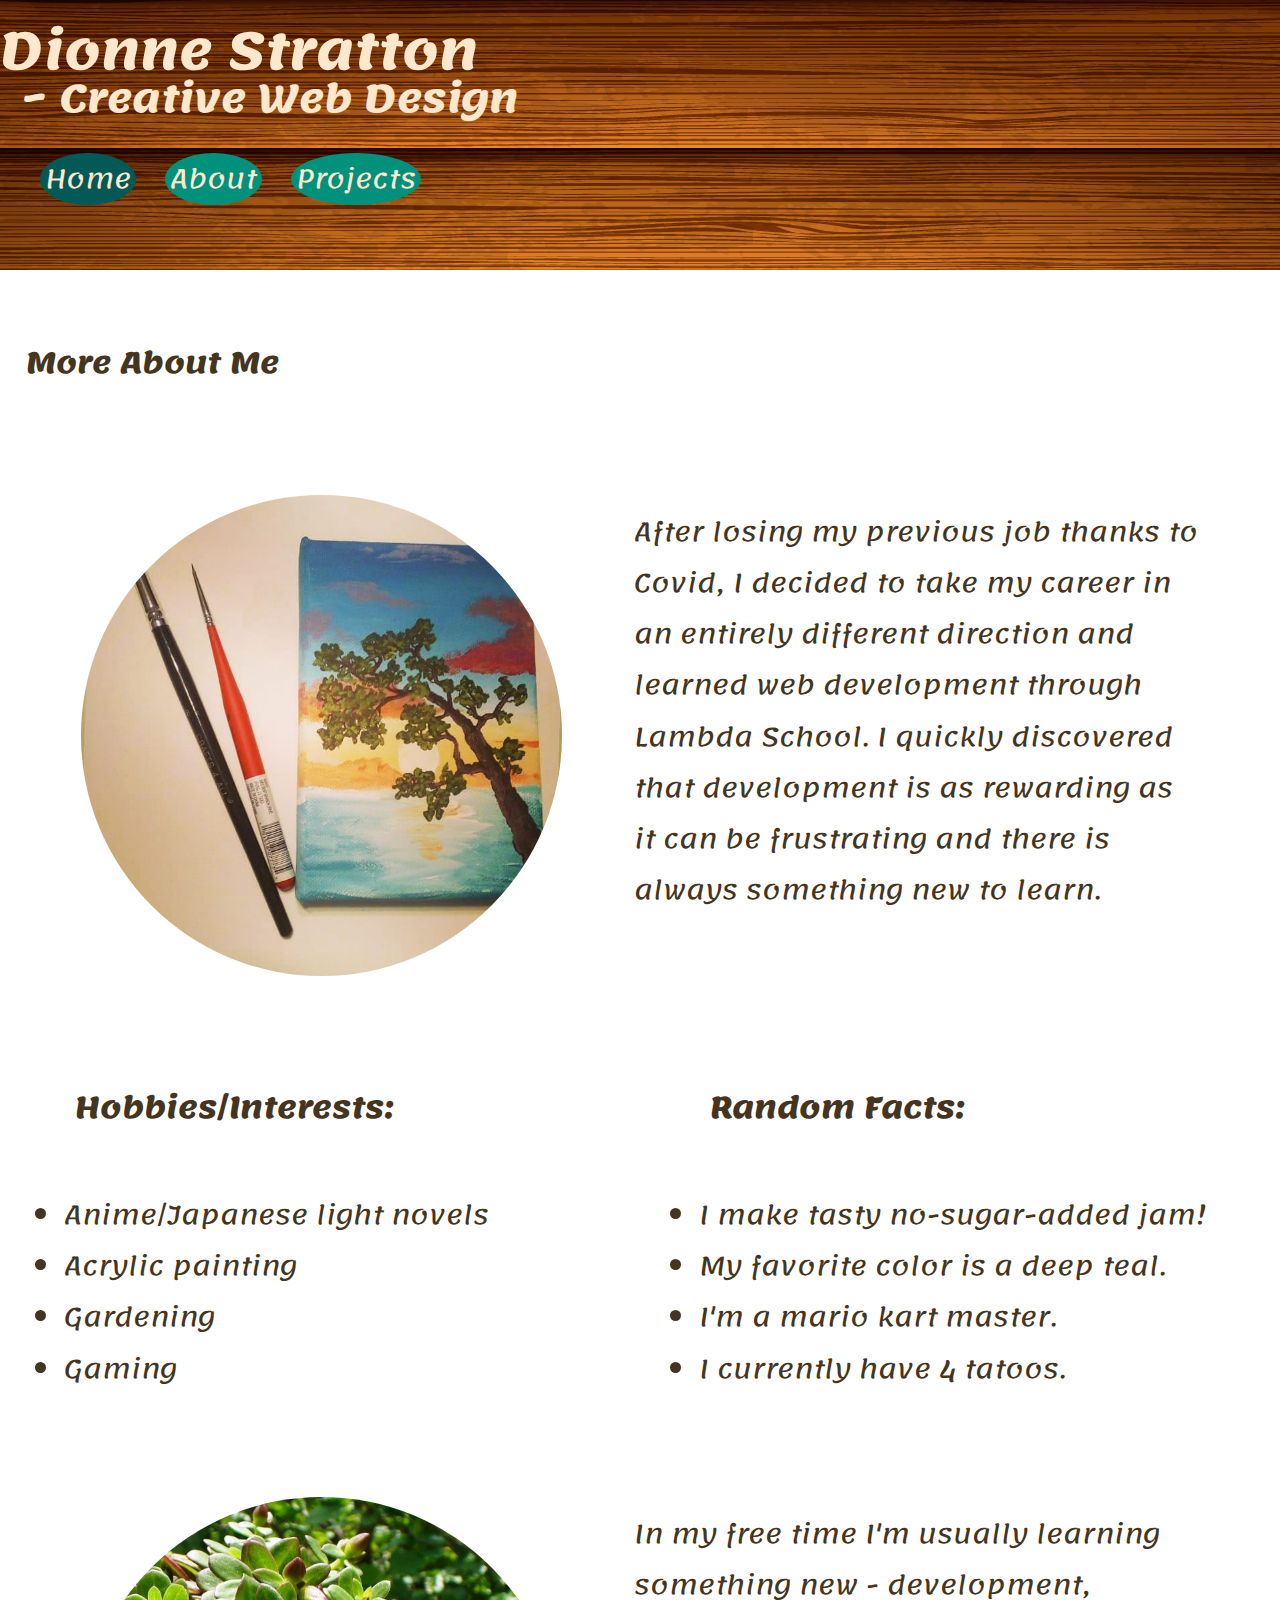
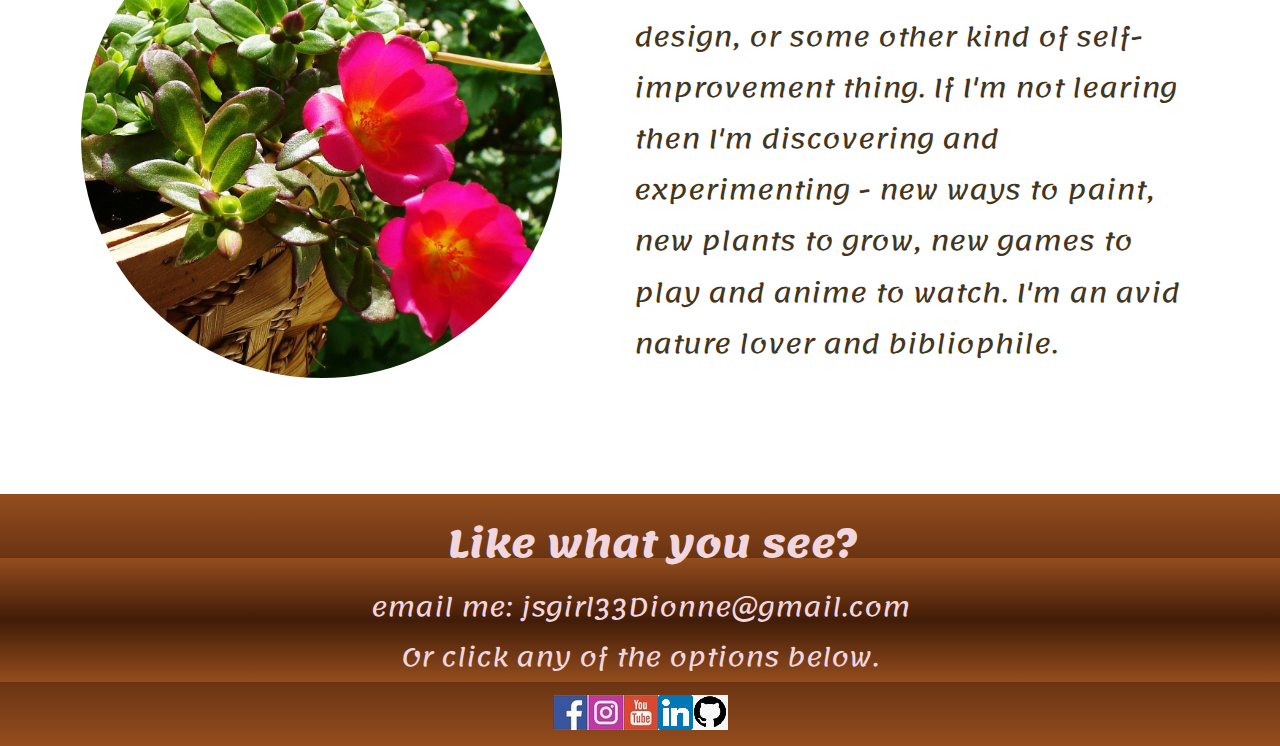
==== commit 5d0d1b6a: "contact page removed" ====
--- a/about.html
+++ b/about.html
@@ -24,7 +24,6 @@
     <nav id="hnavbuttons">
       <a class="button1" href="index.html">Home</a>
       <a href="about.html">About</a>
-      <a href="contact.html">Connect</a>
       <a href="projects.html">Projects</a>
     </nav>
     </div>
@@ -83,7 +82,7 @@
   <footer>
     <div class="ender">
       <h2>Like what you see?</h2>
-      <a class="projectsbutton" href="contact.html">Contact Me</a>
+      <p>email me: jsgirl33Dionne@gmail.com</p>
       <p>Or click any of the options below.</p>
     </div>
       
